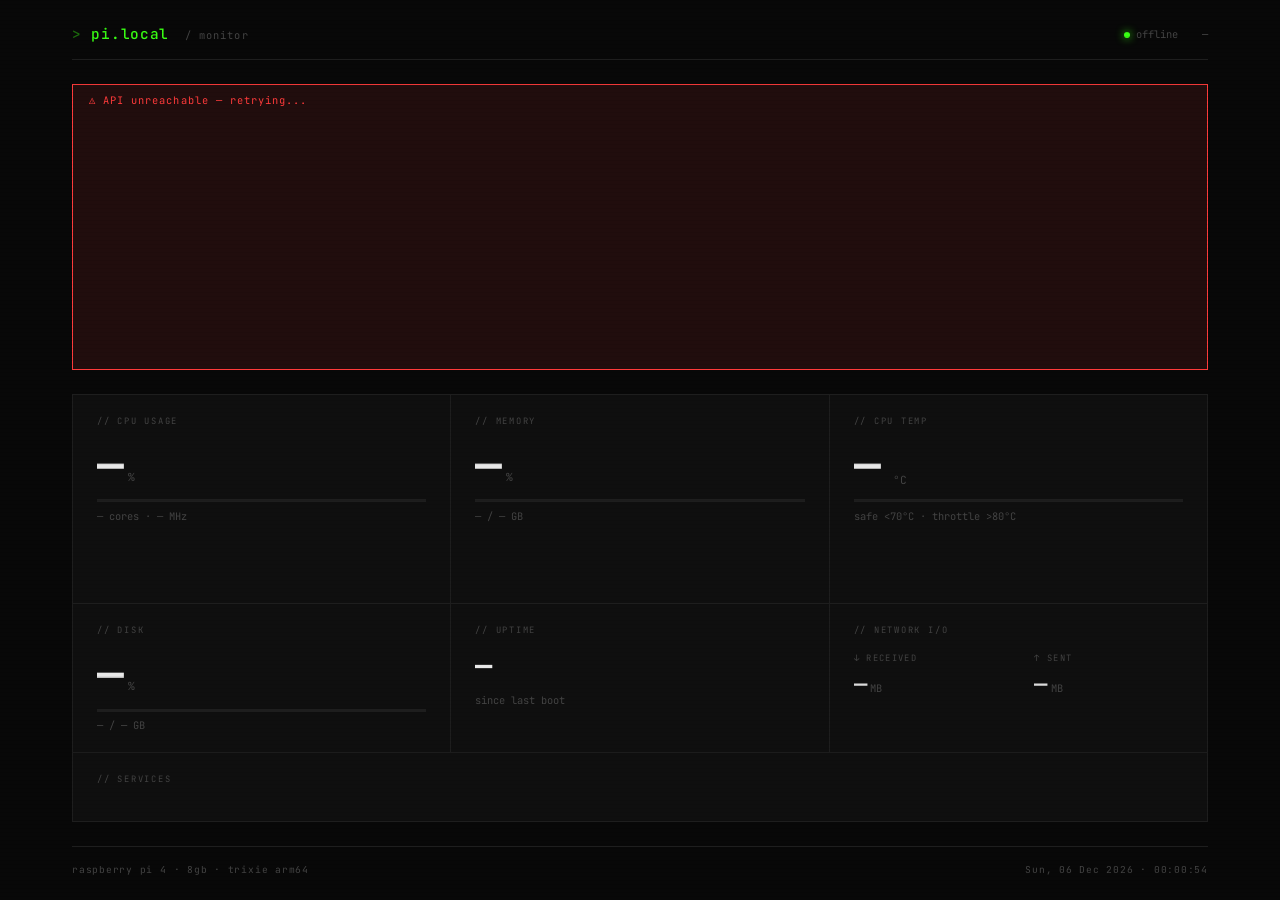
==== services/webserver/monitor.html @ 00a5df5d "added bunch of services" ====
<!DOCTYPE html>
<html lang="en">
<head>
  <meta charset="UTF-8"/>
  <meta name="viewport" content="width=device-width, initial-scale=1.0"/>
  <title>pi / monitor</title>
  <link rel="preconnect" href="https://fonts.googleapis.com">
  <link href="https://fonts.googleapis.com/css2?family=JetBrains+Mono:wght@300;400;500;700&display=swap" rel="stylesheet">
  <style>
    *, *::before, *::after { box-sizing: border-box; margin: 0; padding: 0; }

    :root {
      --bg: #080808;
      --surface: #0f0f0f;
      --surface2: #141414;
      --border: #1e1e1e;
      --green: #39ff14;
      --green-dim: rgba(57,255,20,0.08);
      --green-mid: rgba(57,255,20,0.3);
      --amber: #ffb800;
      --red: #ff3b3b;
      --text: #aaa;
      --text-dim: #444;
      --text-bright: #e8e8e8;
      --font: 'JetBrains Mono', monospace;
    }

    html, body { height: 100%; background: var(--bg); color: var(--text); font-family: var(--font); }

    body::before {
      content: '';
      position: fixed; inset: 0;
      background: repeating-linear-gradient(0deg, transparent, transparent 3px, rgba(0,0,0,0.06) 3px, rgba(0,0,0,0.06) 4px);
      pointer-events: none; z-index: 1000;
    }

    .layout {
      min-height: 100vh;
      display: grid;
      grid-template-rows: auto 1fr auto;
      padding: 1.5rem 2rem;
      max-width: 1200px;
      margin: 0 auto;
      gap: 1.5rem;
    }

    header {
      display: flex;
      justify-content: space-between;
      align-items: center;
      padding-bottom: 1rem;
      border-bottom: 1px solid var(--border);
      animation: fadeIn 0.4s ease;
    }

    .header-left { display: flex; align-items: baseline; gap: 1rem; }

    h1 {
      font-size: 0.9rem;
      font-weight: 500;
      color: var(--green);
      letter-spacing: 0.05em;
    }
    h1::before { content: '> '; opacity: 0.4; }

    .breadcrumb { font-size: 0.65rem; color: var(--text-dim); letter-spacing: 0.1em; }

    .header-right { display: flex; align-items: center; gap: 1.5rem; font-size: 0.65rem; color: var(--text-dim); }

    .pulse-dot {
      width: 6px; height: 6px; border-radius: 50%;
      background: var(--green);
      box-shadow: 0 0 8px var(--green);
      animation: pulse 1.5s ease-in-out infinite;
      display: inline-block; margin-right: 0.4rem;
    }

    @keyframes pulse { 0%,100%{opacity:1;} 50%{opacity:0.2;} }

    /* Main grid */
    .grid {
      display: grid;
      grid-template-columns: 1fr 1fr 1fr;
      grid-template-rows: auto auto auto;
      gap: 1px;
      background: var(--border);
      border: 1px solid var(--border);
      align-self: start;
    }

    .card {
      background: var(--surface);
      padding: 1.25rem 1.5rem;
      animation: fadeIn 0.5s ease both;
    }

    .card:nth-child(1){animation-delay:0.05s}
    .card:nth-child(2){animation-delay:0.10s}
    .card:nth-child(3){animation-delay:0.15s}
    .card:nth-child(4){animation-delay:0.20s}
    .card:nth-child(5){animation-delay:0.25s}
    .card:nth-child(6){animation-delay:0.30s}

    .card.wide { grid-column: span 2; }
    .card.full { grid-column: span 3; }

    .card-label {
      font-size: 0.55rem;
      letter-spacing: 0.2em;
      text-transform: uppercase;
      color: var(--text-dim);
      margin-bottom: 1rem;
    }

    /* Big stat */
    .stat-value {
      font-size: 2.8rem;
      font-weight: 700;
      color: var(--text-bright);
      line-height: 1;
      letter-spacing: -0.02em;
      transition: color 0.3s;
    }

    .stat-value.warn { color: var(--amber); }
    .stat-value.crit { color: var(--red); }

    .stat-unit {
      font-size: 0.7rem;
      color: var(--text-dim);
      margin-left: 0.3rem;
    }

    .stat-sub {
      font-size: 0.65rem;
      color: var(--text-dim);
      margin-top: 0.4rem;
    }

    /* Bar */
    .bar-track {
      height: 3px;
      background: var(--border);
      margin: 0.75rem 0 0.4rem;
      position: relative;
      overflow: hidden;
    }

    .bar-fill {
      height: 100%;
      background: var(--green);
      transition: width 0.5s ease, background 0.3s;
      box-shadow: 0 0 8px var(--green);
    }

    .bar-fill.warn { background: var(--amber); box-shadow: 0 0 8px var(--amber); }
    .bar-fill.crit { background: var(--red); box-shadow: 0 0 8px var(--red); }

    /* Sparkline canvas */
    .sparkline { width: 100%; height: 48px; display: block; margin-top: 0.75rem; }

    /* Services */
    .services-grid {
      display: grid;
      grid-template-columns: repeat(3, 1fr);
      gap: 1px;
      background: var(--border);
      margin-top: 0.5rem;
    }

    .service {
      background: var(--surface2);
      padding: 0.75rem 1rem;
      display: flex;
      justify-content: space-between;
      align-items: center;
    }

    .service-name { font-size: 0.7rem; color: var(--text); }

    .service-status {
      font-size: 0.6rem;
      letter-spacing: 0.1em;
      text-transform: uppercase;
    }

    .service-status.up { color: var(--green); }
    .service-status.down { color: var(--red); }

    /* Net row */
    .net-row {
      display: flex;
      gap: 2rem;
      margin-top: 0.5rem;
    }

    .net-item { flex: 1; }
    .net-label { font-size: 0.55rem; color: var(--text-dim); letter-spacing: 0.15em; text-transform: uppercase; margin-bottom: 0.3rem; }
    .net-value { font-size: 1.4rem; font-weight: 500; color: var(--text-bright); }
    .net-unit { font-size: 0.65rem; color: var(--text-dim); margin-left: 0.2rem; }

    /* Temp */
    .temp-display {
      display: flex;
      align-items: flex-end;
      gap: 0.5rem;
      margin-top: 0.25rem;
    }

    footer {
      border-top: 1px solid var(--border);
      padding-top: 1rem;
      display: flex;
      justify-content: space-between;
      font-size: 0.6rem;
      color: var(--text-dim);
      letter-spacing: 0.08em;
    }

    @keyframes fadeIn {
      from { opacity: 0; transform: translateY(8px); }
      to   { opacity: 1; transform: translateY(0); }
    }

    #error-banner {
      display: none;
      background: rgba(255,59,59,0.1);
      border: 1px solid var(--red);
      color: var(--red);
      font-size: 0.65rem;
      padding: 0.5rem 1rem;
      letter-spacing: 0.1em;
    }
  </style>
</head>
<body>
<div class="layout">

  <header>
    <div class="header-left">
      <h1>pi.local</h1>
      <span class="breadcrumb">/ monitor</span>
    </div>
    <div class="header-right">
      <span><span class="pulse-dot"></span><span id="status-text">connecting...</span></span>
      <span id="last-update">—</span>
    </div>
  </header>

  <div id="error-banner">⚠ API unreachable — retrying...</div>

  <div class="grid">

    <!-- CPU -->
    <div class="card">
      <div class="card-label">// cpu usage</div>
      <div>
        <span class="stat-value" id="cpu-val">—</span><span class="stat-unit">%</span>
      </div>
      <div class="bar-track"><div class="bar-fill" id="cpu-bar" style="width:0%"></div></div>
      <div class="stat-sub" id="cpu-sub">— cores · — MHz</div>
      <canvas class="sparkline" id="cpu-spark"></canvas>
    </div>

    <!-- RAM -->
    <div class="card">
      <div class="card-label">// memory</div>
      <div>
        <span class="stat-value" id="ram-val">—</span><span class="stat-unit">%</span>
      </div>
      <div class="bar-track"><div class="bar-fill" id="ram-bar" style="width:0%"></div></div>
      <div class="stat-sub" id="ram-sub">— / — GB</div>
      <canvas class="sparkline" id="ram-spark"></canvas>
    </div>

    <!-- Temp -->
    <div class="card">
      <div class="card-label">// cpu temp</div>
      <div class="temp-display">
        <span class="stat-value" id="temp-val">—</span><span class="stat-unit">°C</span>
      </div>
      <div class="bar-track"><div class="bar-fill" id="temp-bar" style="width:0%"></div></div>
      <div class="stat-sub">safe &lt;70°C · throttle &gt;80°C</div>
      <canvas class="sparkline" id="temp-spark"></canvas>
    </div>

    <!-- Disk -->
    <div class="card">
      <div class="card-label">// disk</div>
      <div>
        <span class="stat-value" id="disk-val">—</span><span class="stat-unit">%</span>
      </div>
      <div class="bar-track"><div class="bar-fill" id="disk-bar" style="width:0%"></div></div>
      <div class="stat-sub" id="disk-sub">— / — GB</div>
    </div>

    <!-- Uptime -->
    <div class="card">
      <div class="card-label">// uptime</div>
      <div class="stat-value" id="uptime-val" style="font-size:1.8rem">—</div>
      <div class="stat-sub" style="margin-top:0.75rem">since last boot</div>
    </div>

    <!-- Network -->
    <div class="card">
      <div class="card-label">// network i/o</div>
      <div class="net-row">
        <div class="net-item">
          <div class="net-label">↓ received</div>
          <div><span class="net-value" id="net-recv">—</span><span class="net-unit">MB</span></div>
        </div>
        <div class="net-item">
          <div class="net-label">↑ sent</div>
          <div><span class="net-value" id="net-sent">—</span><span class="net-unit">MB</span></div>
        </div>
      </div>
    </div>

    <!-- Services -->
    <div class="card full">
      <div class="card-label">// services</div>
      <div class="services-grid" id="services-grid">
        <!-- injected by JS -->
      </div>
    </div>

  </div>

  <footer>
    <span>raspberry pi 4 · 8gb · trixie arm64</span>
    <span id="clock">—</span>
  </footer>

</div>

<script>
  const HISTORY = 30;
  const history = { cpu: [], ram: [], temp: [] };

  function colorClass(val, warn, crit) {
    if (val >= crit) return 'crit';
    if (val >= warn) return 'warn';
    return '';
  }

  function setVal(id, val, cls) {
    const el = document.getElementById(id);
    el.textContent = val;
    el.className = 'stat-value' + (cls ? ' ' + cls : '');
  }

  function setBar(id, pct, cls) {
    const el = document.getElementById(id);
    el.style.width = pct + '%';
    el.className = 'bar-fill' + (cls ? ' ' + cls : '');
  }

  function drawSparkline(canvasId, data, color) {
    const canvas = document.getElementById(canvasId);
    if (!canvas) return;
    const dpr = window.devicePixelRatio || 1;
    canvas.width = canvas.offsetWidth * dpr;
    canvas.height = canvas.offsetHeight * dpr;
    const ctx = canvas.getContext('2d');
    ctx.scale(dpr, dpr);
    const w = canvas.offsetWidth;
    const h = canvas.offsetHeight;
    ctx.clearRect(0, 0, w, h);
    if (data.length < 2) return;

    const max = 100;
    const step = w / (HISTORY - 1);

    ctx.beginPath();
    data.forEach((v, i) => {
      const x = i * step;
      const y = h - (v / max) * h;
      i === 0 ? ctx.moveTo(x, y) : ctx.lineTo(x, y);
    });
    ctx.strokeStyle = color;
    ctx.lineWidth = 1.5;
    ctx.stroke();

    // fill
    ctx.lineTo((data.length - 1) * step, h);
    ctx.lineTo(0, h);
    ctx.closePath();
    const grad = ctx.createLinearGradient(0, 0, 0, h);
    grad.addColorStop(0, color.replace(')', ', 0.15)').replace('rgb', 'rgba'));
    grad.addColorStop(1, color.replace(')', ', 0)').replace('rgb', 'rgba'));
    ctx.fillStyle = grad;
    ctx.fill();
  }

  function push(arr, val) {
    arr.push(val);
    if (arr.length > HISTORY) arr.shift();
  }

  async function fetchStats() {
    try {
      const res = await fetch('/api/stats');
      if (!res.ok) throw new Error();
      const d = await res.json();

      document.getElementById('error-banner').style.display = 'none';
      document.getElementById('status-text').textContent = 'live';

      // CPU
      const cpuCls = colorClass(d.cpu.percent, 70, 90);
      setVal('cpu-val', d.cpu.percent.toFixed(1), cpuCls);
      setBar('cpu-bar', d.cpu.percent, cpuCls);
      document.getElementById('cpu-sub').textContent = `${d.cpu.count} cores · ${d.cpu.freq} MHz`;
      push(history.cpu, d.cpu.percent);
      drawSparkline('cpu-spark', history.cpu, '#39ff14');

      // RAM
      const ramCls = colorClass(d.ram.percent, 75, 90);
      setVal('ram-val', d.ram.percent.toFixed(1), ramCls);
      setBar('ram-bar', d.ram.percent, ramCls);
      document.getElementById('ram-sub').textContent = `${d.ram.used_gb} / ${d.ram.total_gb} GB`;
      push(history.ram, d.ram.percent);
      drawSparkline('ram-spark', history.ram, '#39ff14');

      // Temp
      if (d.temp !== null) {
        const tempPct = Math.min((d.temp / 90) * 100, 100);
        const tempCls = colorClass(d.temp, 70, 80);
        setVal('temp-val', d.temp, tempCls);
        setBar('temp-bar', tempPct, tempCls);
        push(history.temp, (d.temp / 90) * 100);
        drawSparkline('temp-spark', history.temp, '#39ff14');
      }

      // Disk
      const diskCls = colorClass(d.disk.percent, 80, 90);
      setVal('disk-val', d.disk.percent.toFixed(1), diskCls);
      setBar('disk-bar', d.disk.percent, diskCls);
      document.getElementById('disk-sub').textContent = `${d.disk.used_gb} / ${d.disk.total_gb} GB`;

      // Uptime
      document.getElementById('uptime-val').textContent = d.uptime;

      // Network
      document.getElementById('net-recv').textContent = d.net.recv_mb.toLocaleString();
      document.getElementById('net-sent').textContent = d.net.sent_mb.toLocaleString();

      // Services
      const grid = document.getElementById('services-grid');
      grid.innerHTML = Object.entries(d.services).map(([name, up]) => `
        <div class="service">
          <span class="service-name">${name}</span>
          <span class="service-status ${up ? 'up' : 'down'}">${up ? '● running' : '○ stopped'}</span>
        </div>
      `).join('');

      document.getElementById('last-update').textContent =
        new Date().toLocaleTimeString('en-GB', { hour: '2-digit', minute: '2-digit', second: '2-digit' });

    } catch {
      document.getElementById('error-banner').style.display = 'block';
      document.getElementById('status-text').textContent = 'offline';
    }
  }

  function clock() {
    document.getElementById('clock').textContent =
      new Date().toLocaleDateString('en-GB', { weekday: 'short', day: '2-digit', month: 'short', year: 'numeric' }) +
      ' · ' +
      new Date().toLocaleTimeString('en-GB');
  }

  fetchStats();
  setInterval(fetchStats, 2000);
  clock();
  setInterval(clock, 1000);
</script>
</body>
</html>
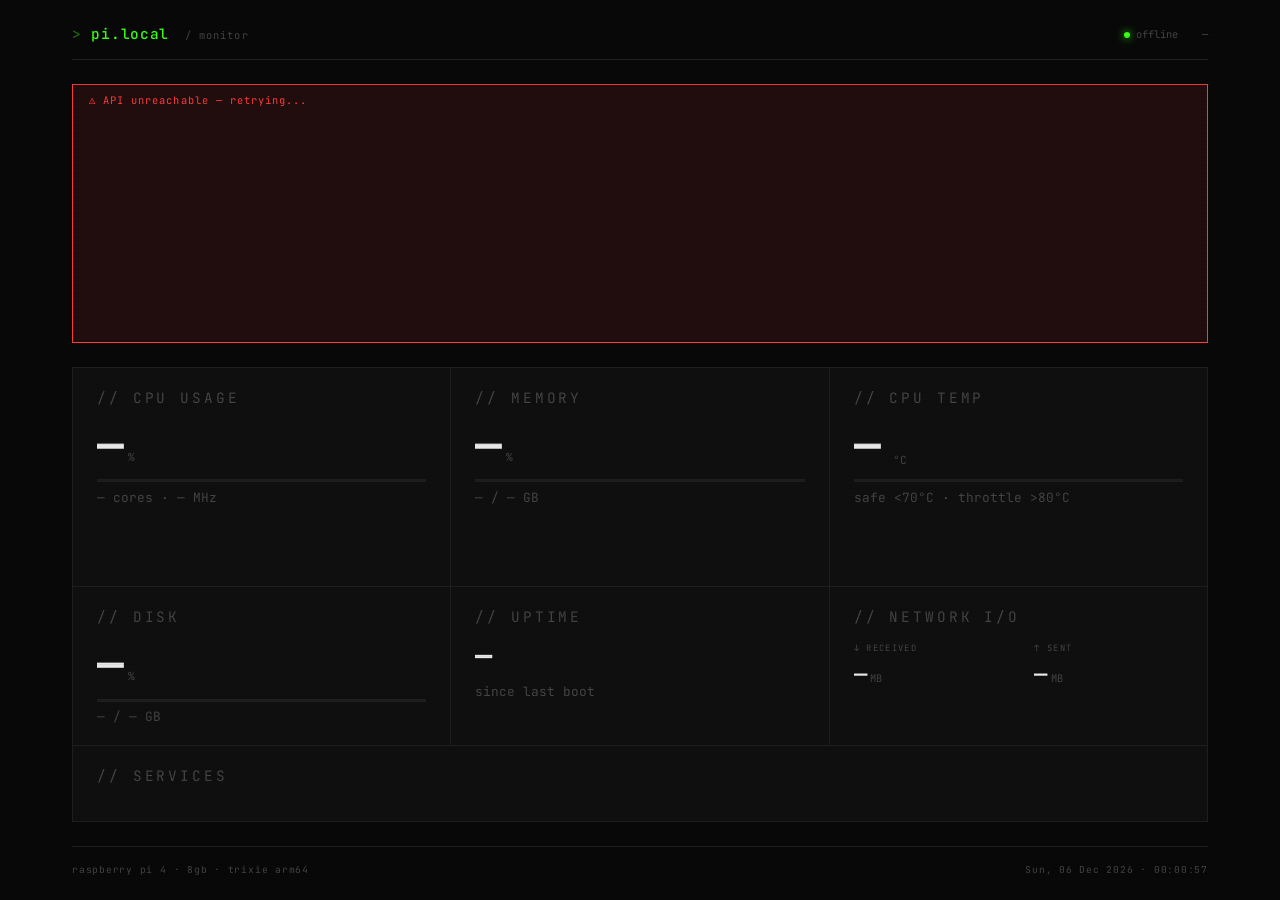
==== commit 8505b99b: "Updated website" ====
--- a/services/webserver/monitor.html
+++ b/services/webserver/monitor.html
@@ -105,7 +105,7 @@
     .card.full { grid-column: span 3; }
 
     .card-label {
-      font-size: 0.55rem;
+      font-size: 0.9rem;
       letter-spacing: 0.2em;
       text-transform: uppercase;
       color: var(--text-dim);
@@ -132,7 +132,7 @@
     }
 
     .stat-sub {
-      font-size: 0.65rem;
+      font-size: 0.8rem;
       color: var(--text-dim);
       margin-top: 0.4rem;
     }
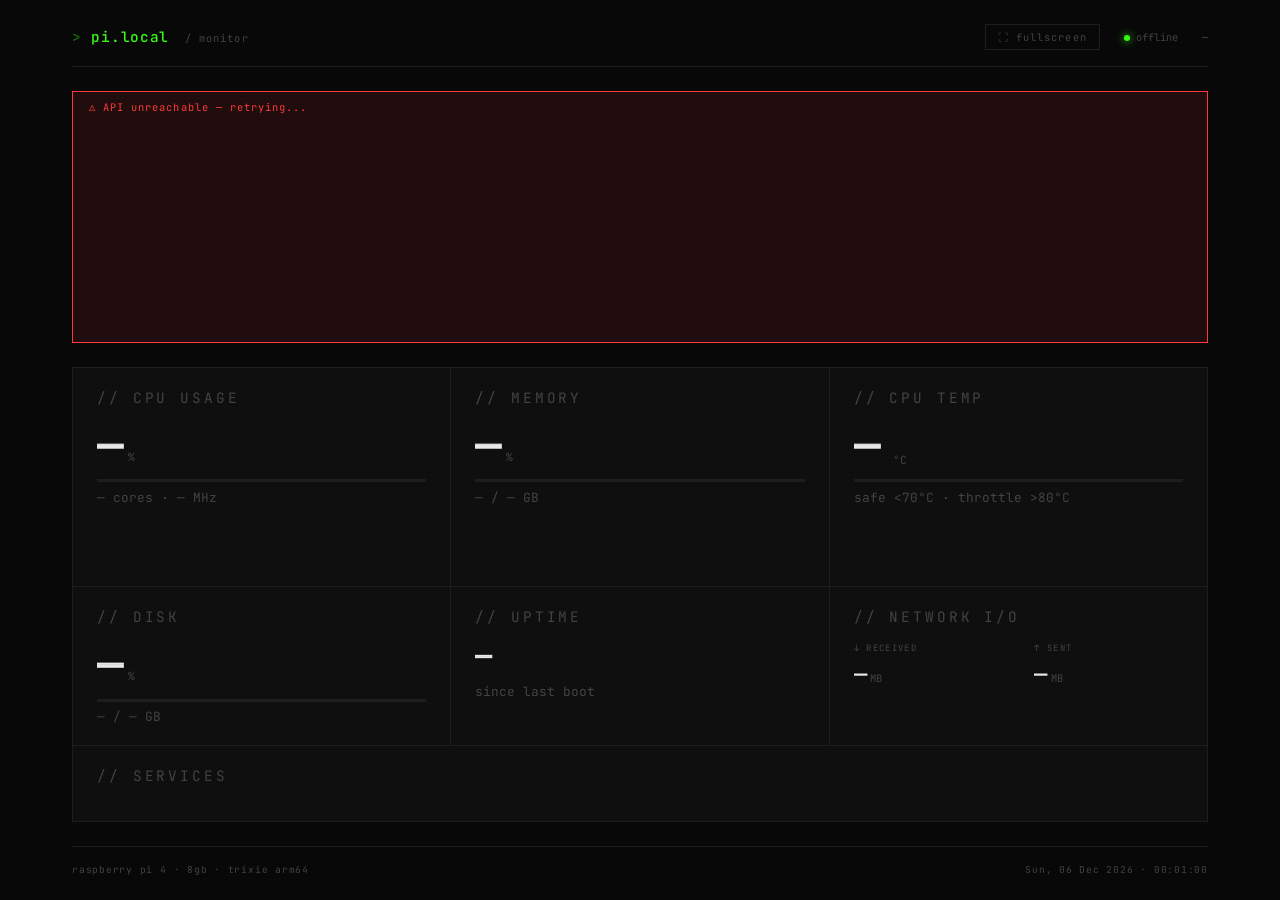
==== commit c36f31a8: "fix wifi power saving config, watchdog script, static error" ====
--- a/services/webserver/monitor.html
+++ b/services/webserver/monitor.html
@@ -231,6 +231,42 @@
       padding: 0.5rem 1rem;
       letter-spacing: 0.1em;
     }
+@media (max-width: 700px) {
+    .layout {
+        padding: 1rem;
+        gap: 1rem;
+    }
+
+    .grid {
+        grid-template-columns: 1fr;
+    }
+
+    .card.wide,
+    .card.full {
+        grid-column: span 1;
+    }
+
+    .services-grid {
+        grid-template-columns: 1fr 1fr;
+    }
+
+    .stat-value {
+        font-size: 2rem;
+    }
+
+    .header-right {
+        gap: 0.75rem;
+        font-size: 0.6rem;
+    }
+
+    .status-bar {
+        gap: 0.75rem;
+    }
+
+    .net-row {
+        gap: 1rem;
+    }
+}
   </style>
 </head>
 <body>
@@ -242,6 +278,20 @@
       <span class="breadcrumb">/ monitor</span>
     </div>
     <div class="header-right">
+      <button id="fs-btn" onclick="toggleFullscreen()" style="
+    background: none;
+    border: 1px solid var(--border);
+    color: var(--text-dim);
+    font-family: var(--font);
+    font-size: 0.65rem;
+    letter-spacing: 0.1em;
+    padding: 0.3rem 0.75rem;
+    cursor: pointer;
+    transition: color 0.15s, border-color 0.15s;
+" onmouseover="this.style.color='var(--green)';this.style.borderColor='var(--green)'"
+   onmouseout="this.style.color='var(--text-dim)';this.style.borderColor='var(--border)'">
+    ⛶ fullscreen
+</button>
       <span><span class="pulse-dot"></span><span id="status-text">connecting...</span></span>
       <span id="last-update">—</span>
     </div>
@@ -474,6 +524,22 @@
   setInterval(fetchStats, 2000);
   clock();
   setInterval(clock, 1000);
+  
+  function toggleFullscreen() {
+    if (!document.fullscreenElement) {
+        document.documentElement.requestFullscreen();
+        document.getElementById('fs-btn').textContent = '✕ exit';
+    } else {
+        document.exitFullscreen();
+        document.getElementById('fs-btn').textContent = '⛶ fullscreen';
+    }
+}
+
+document.addEventListener('fullscreenchange', () => {
+    if (!document.fullscreenElement) {
+        document.getElementById('fs-btn').textContent = '⛶ fullscreen';
+    }
+});
 </script>
 </body>
 </html>
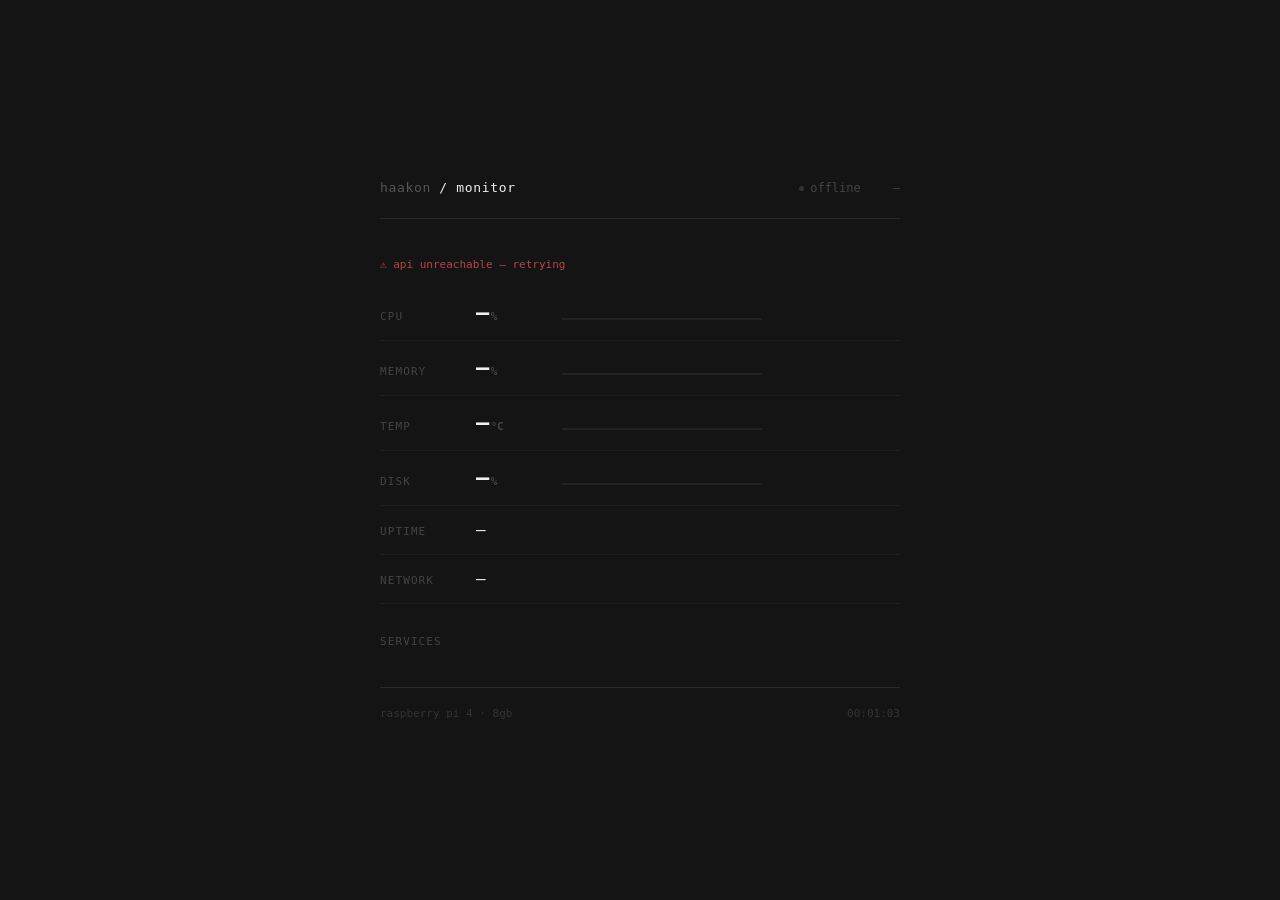
==== commit 4ea4bac9: "Freshened up website, added skills experience and education section" ====
--- a/services/webserver/monitor.html
+++ b/services/webserver/monitor.html
@@ -4,542 +4,292 @@
   <meta charset="UTF-8"/>
   <meta name="viewport" content="width=device-width, initial-scale=1.0"/>
   <title>pi / monitor</title>
-  <link rel="preconnect" href="https://fonts.googleapis.com">
-  <link href="https://fonts.googleapis.com/css2?family=JetBrains+Mono:wght@300;400;500;700&display=swap" rel="stylesheet">
   <style>
-    *, *::before, *::after { box-sizing: border-box; margin: 0; padding: 0; }
-
-    :root {
-      --bg: #080808;
-      --surface: #0f0f0f;
-      --surface2: #141414;
-      --border: #1e1e1e;
-      --green: #39ff14;
-      --green-dim: rgba(57,255,20,0.08);
-      --green-mid: rgba(57,255,20,0.3);
-      --amber: #ffb800;
-      --red: #ff3b3b;
-      --text: #aaa;
-      --text-dim: #444;
-      --text-bright: #e8e8e8;
-      --font: 'JetBrains Mono', monospace;
-    }
-
-    html, body { height: 100%; background: var(--bg); color: var(--text); font-family: var(--font); }
-
-    body::before {
-      content: '';
-      position: fixed; inset: 0;
-      background: repeating-linear-gradient(0deg, transparent, transparent 3px, rgba(0,0,0,0.06) 3px, rgba(0,0,0,0.06) 4px);
-      pointer-events: none; z-index: 1000;
-    }
-
-    .layout {
+    * { box-sizing: border-box; margin: 0; padding: 0; }
+
+    body {
+      background: #141414;
+      color: #888;
+      font-family: ui-monospace, 'SF Mono', monospace;
+      font-size: 14px;
+      line-height: 1;
       min-height: 100vh;
-      display: grid;
-      grid-template-rows: auto 1fr auto;
-      padding: 1.5rem 2rem;
-      max-width: 1200px;
-      margin: 0 auto;
-      gap: 1.5rem;
-    }
-
-    header {
+      display: flex;
+      align-items: center;
+      justify-content: center;
+      padding: 2.5rem;
+    }
+
+    .page { width: 520px; }
+
+    /* HEADER */
+    .header {
       display: flex;
       justify-content: space-between;
-      align-items: center;
-      padding-bottom: 1rem;
-      border-bottom: 1px solid var(--border);
-      animation: fadeIn 0.4s ease;
-    }
-
-    .header-left { display: flex; align-items: baseline; gap: 1rem; }
-
-    h1 {
-      font-size: 0.9rem;
-      font-weight: 500;
-      color: var(--green);
-      letter-spacing: 0.05em;
-    }
-    h1::before { content: '> '; opacity: 0.4; }
-
-    .breadcrumb { font-size: 0.65rem; color: var(--text-dim); letter-spacing: 0.1em; }
-
-    .header-right { display: flex; align-items: center; gap: 1.5rem; font-size: 0.65rem; color: var(--text-dim); }
-
-    .pulse-dot {
-      width: 6px; height: 6px; border-radius: 50%;
-      background: var(--green);
-      box-shadow: 0 0 8px var(--green);
-      animation: pulse 1.5s ease-in-out infinite;
-      display: inline-block; margin-right: 0.4rem;
-    }
-
-    @keyframes pulse { 0%,100%{opacity:1;} 50%{opacity:0.2;} }
-
-    /* Main grid */
-    .grid {
-      display: grid;
-      grid-template-columns: 1fr 1fr 1fr;
-      grid-template-rows: auto auto auto;
-      gap: 1px;
-      background: var(--border);
-      border: 1px solid var(--border);
-      align-self: start;
-    }
-
-    .card {
-      background: var(--surface);
-      padding: 1.25rem 1.5rem;
-      animation: fadeIn 0.5s ease both;
-    }
-
-    .card:nth-child(1){animation-delay:0.05s}
-    .card:nth-child(2){animation-delay:0.10s}
-    .card:nth-child(3){animation-delay:0.15s}
-    .card:nth-child(4){animation-delay:0.20s}
-    .card:nth-child(5){animation-delay:0.25s}
-    .card:nth-child(6){animation-delay:0.30s}
-
-    .card.wide { grid-column: span 2; }
-    .card.full { grid-column: span 3; }
-
-    .card-label {
-      font-size: 0.9rem;
-      letter-spacing: 0.2em;
+      align-items: baseline;
+      padding-bottom: 1.5rem;
+      border-bottom: 1px solid #2a2a2a;
+      margin-bottom: 2.5rem;
+    }
+
+    .header-title { color: #f0f0f0; font-size: 13px; letter-spacing: 0.05em; }
+    .header-title a { color: #555; text-decoration: none; }
+    .header-title a:hover { color: #d4a84b; }
+
+    .header-right { font-size: 12px; color: #444; display: flex; gap: 2rem; }
+
+    .dot {
+      display: inline-block;
+      width: 5px; height: 5px;
+      border-radius: 50%;
+      background: #d4a84b;
+      margin-right: 6px;
+      vertical-align: middle;
+      animation: pulse 2s ease-in-out infinite;
+    }
+    .dot.off { background: #333; animation: none; }
+    @keyframes pulse { 0%,100%{opacity:1} 50%{opacity:0.2} }
+
+    /* STAT ROWS */
+    .stat-row {
+      display: flex;
+      align-items: baseline;
+      gap: 1rem;
+      padding: 1rem 0;
+      border-bottom: 1px solid #1e1e1e;
+    }
+
+    .stat-name {
+      width: 80px;
+      color: #444;
+      font-size: 11px;
+      letter-spacing: 0.1em;
       text-transform: uppercase;
-      color: var(--text-dim);
-      margin-bottom: 1rem;
-    }
-
-    /* Big stat */
-    .stat-value {
-      font-size: 2.8rem;
-      font-weight: 700;
-      color: var(--text-bright);
-      line-height: 1;
+      flex-shrink: 0;
+    }
+
+    .stat-num {
+      width: 70px;
+      color: #f0f0f0;
+      font-size: 22px;
+      font-weight: 600;
       letter-spacing: -0.02em;
-      transition: color 0.3s;
-    }
-
-    .stat-value.warn { color: var(--amber); }
-    .stat-value.crit { color: var(--red); }
-
-    .stat-unit {
-      font-size: 0.7rem;
-      color: var(--text-dim);
-      margin-left: 0.3rem;
-    }
-
-    .stat-sub {
-      font-size: 0.8rem;
-      color: var(--text-dim);
-      margin-top: 0.4rem;
-    }
-
-    /* Bar */
-    .bar-track {
-      height: 3px;
-      background: var(--border);
-      margin: 0.75rem 0 0.4rem;
-      position: relative;
-      overflow: hidden;
+      flex-shrink: 0;
+    }
+
+    .stat-num.warn { color: #c8813a; }
+    .stat-num.crit { color: #b84444; }
+
+    .stat-unit { font-size: 11px; color: #444; margin-left: 2px; }
+
+    .bar {
+      flex: 1;
+      height: 2px;
+      background: #222;
+      max-width: 200px;
+      flex-shrink: 0;
     }
 
     .bar-fill {
       height: 100%;
-      background: var(--green);
-      transition: width 0.5s ease, background 0.3s;
-      box-shadow: 0 0 8px var(--green);
-    }
-
-    .bar-fill.warn { background: var(--amber); box-shadow: 0 0 8px var(--amber); }
-    .bar-fill.crit { background: var(--red); box-shadow: 0 0 8px var(--red); }
-
-    /* Sparkline canvas */
-    .sparkline { width: 100%; height: 48px; display: block; margin-top: 0.75rem; }
-
-    /* Services */
-    .services-grid {
-      display: grid;
-      grid-template-columns: repeat(3, 1fr);
-      gap: 1px;
-      background: var(--border);
-      margin-top: 0.5rem;
-    }
-
-    .service {
-      background: var(--surface2);
-      padding: 0.75rem 1rem;
-      display: flex;
-      justify-content: space-between;
-      align-items: center;
-    }
-
-    .service-name { font-size: 0.7rem; color: var(--text); }
-
-    .service-status {
-      font-size: 0.6rem;
+      background: #d4a84b;
+      opacity: 0.5;
+      transition: width 0.4s ease;
+    }
+
+    .bar-fill.warn { background: #c8813a; }
+    .bar-fill.crit { background: #b84444; }
+
+    .stat-detail { font-size: 11px; color: #444; }
+
+    /* UPTIME */
+    .uptime-row {
+      padding: 1rem 0;
+      border-bottom: 1px solid #1e1e1e;
+      display: flex;
+      align-items: baseline;
+      gap: 1rem;
+    }
+
+    .uptime-val { color: #f0f0f0; font-size: 16px; }
+
+    /* SERVICES */
+    .services-title {
+      font-size: 11px;
       letter-spacing: 0.1em;
       text-transform: uppercase;
-    }
-
-    .service-status.up { color: var(--green); }
-    .service-status.down { color: var(--red); }
-
-    /* Net row */
-    .net-row {
-      display: flex;
-      gap: 2rem;
-      margin-top: 0.5rem;
-    }
-
-    .net-item { flex: 1; }
-    .net-label { font-size: 0.55rem; color: var(--text-dim); letter-spacing: 0.15em; text-transform: uppercase; margin-bottom: 0.3rem; }
-    .net-value { font-size: 1.4rem; font-weight: 500; color: var(--text-bright); }
-    .net-unit { font-size: 0.65rem; color: var(--text-dim); margin-left: 0.2rem; }
-
-    /* Temp */
-    .temp-display {
-      display: flex;
-      align-items: flex-end;
-      gap: 0.5rem;
-      margin-top: 0.25rem;
-    }
-
-    footer {
-      border-top: 1px solid var(--border);
-      padding-top: 1rem;
+      color: #444;
+      margin-top: 2rem;
+      margin-bottom: 1rem;
+    }
+
+    .service-row {
       display: flex;
       justify-content: space-between;
-      font-size: 0.6rem;
-      color: var(--text-dim);
-      letter-spacing: 0.08em;
-    }
-
-    @keyframes fadeIn {
-      from { opacity: 0; transform: translateY(8px); }
-      to   { opacity: 1; transform: translateY(0); }
-    }
-
-    #error-banner {
-      display: none;
-      background: rgba(255,59,59,0.1);
-      border: 1px solid var(--red);
-      color: var(--red);
-      font-size: 0.65rem;
-      padding: 0.5rem 1rem;
-      letter-spacing: 0.1em;
-    }
-@media (max-width: 700px) {
-    .layout {
-        padding: 1rem;
-        gap: 1rem;
-    }
-
-    .grid {
-        grid-template-columns: 1fr;
-    }
-
-    .card.wide,
-    .card.full {
-        grid-column: span 1;
-    }
-
-    .services-grid {
-        grid-template-columns: 1fr 1fr;
-    }
-
-    .stat-value {
-        font-size: 2rem;
-    }
-
-    .header-right {
-        gap: 0.75rem;
-        font-size: 0.6rem;
-    }
-
-    .status-bar {
-        gap: 0.75rem;
-    }
-
-    .net-row {
-        gap: 1rem;
-    }
-}
+      align-items: baseline;
+      padding: 0.6rem 0;
+      border-bottom: 1px solid #1e1e1e;
+    }
+
+    .service-name { color: #888; font-size: 13px; }
+
+    .service-up   { color: #d4a84b; font-size: 11px; }
+    .service-down { color: #b84444; font-size: 11px; }
+
+    /* FOOTER */
+    .footer {
+      margin-top: 2.5rem;
+      padding-top: 1.25rem;
+      border-top: 1px solid #2a2a2a;
+      display: flex;
+      justify-content: space-between;
+      font-size: 11px;
+      color: #333;
+    }
+
+    #error { display: none; font-size: 11px; color: #b84444; margin-bottom: 1rem; }
   </style>
 </head>
 <body>
-<div class="layout">
-
-  <header>
-    <div class="header-left">
-      <h1>pi.local</h1>
-      <span class="breadcrumb">/ monitor</span>
-    </div>
+
+<div class="page">
+  <div class="header">
+    <span class="header-title"><a href="/">haakon</a> / monitor</span>
     <div class="header-right">
-      <button id="fs-btn" onclick="toggleFullscreen()" style="
-    background: none;
-    border: 1px solid var(--border);
-    color: var(--text-dim);
-    font-family: var(--font);
-    font-size: 0.65rem;
-    letter-spacing: 0.1em;
-    padding: 0.3rem 0.75rem;
-    cursor: pointer;
-    transition: color 0.15s, border-color 0.15s;
-" onmouseover="this.style.color='var(--green)';this.style.borderColor='var(--green)'"
-   onmouseout="this.style.color='var(--text-dim)';this.style.borderColor='var(--border)'">
-    ⛶ fullscreen
-</button>
-      <span><span class="pulse-dot"></span><span id="status-text">connecting...</span></span>
-      <span id="last-update">—</span>
-    </div>
-  </header>
-
-  <div id="error-banner">⚠ API unreachable — retrying...</div>
-
-  <div class="grid">
-
-    <!-- CPU -->
-    <div class="card">
-      <div class="card-label">// cpu usage</div>
-      <div>
-        <span class="stat-value" id="cpu-val">—</span><span class="stat-unit">%</span>
-      </div>
-      <div class="bar-track"><div class="bar-fill" id="cpu-bar" style="width:0%"></div></div>
-      <div class="stat-sub" id="cpu-sub">— cores · — MHz</div>
-      <canvas class="sparkline" id="cpu-spark"></canvas>
-    </div>
-
-    <!-- RAM -->
-    <div class="card">
-      <div class="card-label">// memory</div>
-      <div>
-        <span class="stat-value" id="ram-val">—</span><span class="stat-unit">%</span>
-      </div>
-      <div class="bar-track"><div class="bar-fill" id="ram-bar" style="width:0%"></div></div>
-      <div class="stat-sub" id="ram-sub">— / — GB</div>
-      <canvas class="sparkline" id="ram-spark"></canvas>
-    </div>
-
-    <!-- Temp -->
-    <div class="card">
-      <div class="card-label">// cpu temp</div>
-      <div class="temp-display">
-        <span class="stat-value" id="temp-val">—</span><span class="stat-unit">°C</span>
-      </div>
-      <div class="bar-track"><div class="bar-fill" id="temp-bar" style="width:0%"></div></div>
-      <div class="stat-sub">safe &lt;70°C · throttle &gt;80°C</div>
-      <canvas class="sparkline" id="temp-spark"></canvas>
-    </div>
-
-    <!-- Disk -->
-    <div class="card">
-      <div class="card-label">// disk</div>
-      <div>
-        <span class="stat-value" id="disk-val">—</span><span class="stat-unit">%</span>
-      </div>
-      <div class="bar-track"><div class="bar-fill" id="disk-bar" style="width:0%"></div></div>
-      <div class="stat-sub" id="disk-sub">— / — GB</div>
-    </div>
-
-    <!-- Uptime -->
-    <div class="card">
-      <div class="card-label">// uptime</div>
-      <div class="stat-value" id="uptime-val" style="font-size:1.8rem">—</div>
-      <div class="stat-sub" style="margin-top:0.75rem">since last boot</div>
-    </div>
-
-    <!-- Network -->
-    <div class="card">
-      <div class="card-label">// network i/o</div>
-      <div class="net-row">
-        <div class="net-item">
-          <div class="net-label">↓ received</div>
-          <div><span class="net-value" id="net-recv">—</span><span class="net-unit">MB</span></div>
-        </div>
-        <div class="net-item">
-          <div class="net-label">↑ sent</div>
-          <div><span class="net-value" id="net-sent">—</span><span class="net-unit">MB</span></div>
-        </div>
-      </div>
-    </div>
-
-    <!-- Services -->
-    <div class="card full">
-      <div class="card-label">// services</div>
-      <div class="services-grid" id="services-grid">
-        <!-- injected by JS -->
-      </div>
-    </div>
-
+      <span><span class="dot" id="dot"></span><span id="status">connecting...</span></span>
+      <span id="updated">—</span>
+    </div>
   </div>
 
-  <footer>
-    <span>raspberry pi 4 · 8gb · trixie arm64</span>
+  <div id="error">⚠ api unreachable — retrying</div>
+
+  <div id="stats">
+    <div class="stat-row">
+      <span class="stat-name">CPU</span>
+      <span class="stat-num" id="cpu-val">—<span class="stat-unit">%</span></span>
+      <div class="bar"><div class="bar-fill" id="cpu-bar" style="width:0%"></div></div>
+      <span class="stat-detail" id="cpu-detail"></span>
+    </div>
+
+    <div class="stat-row">
+      <span class="stat-name">Memory</span>
+      <span class="stat-num" id="ram-val">—<span class="stat-unit">%</span></span>
+      <div class="bar"><div class="bar-fill" id="ram-bar" style="width:0%"></div></div>
+      <span class="stat-detail" id="ram-detail"></span>
+    </div>
+
+    <div class="stat-row">
+      <span class="stat-name">Temp</span>
+      <span class="stat-num" id="temp-val">—<span class="stat-unit">°C</span></span>
+      <div class="bar"><div class="bar-fill" id="temp-bar" style="width:0%"></div></div>
+      <span class="stat-detail" id="temp-detail"></span>
+    </div>
+
+    <div class="stat-row">
+      <span class="stat-name">Disk</span>
+      <span class="stat-num" id="disk-val">—<span class="stat-unit">%</span></span>
+      <div class="bar"><div class="bar-fill" id="disk-bar" style="width:0%"></div></div>
+      <span class="stat-detail" id="disk-detail"></span>
+    </div>
+
+    <div class="uptime-row">
+      <span class="stat-name">Uptime</span>
+      <span class="uptime-val" id="uptime-val">—</span>
+    </div>
+
+    <div class="uptime-row">
+      <span class="stat-name">Network</span>
+      <span class="uptime-val" id="net-val">—</span>
+    </div>
+  </div>
+
+  <div class="services-title">Services</div>
+  <div id="services"></div>
+
+  <div class="footer">
+    <span>raspberry pi 4 · 8gb</span>
     <span id="clock">—</span>
-  </footer>
-
-</div>
+  </div>
 
 <script>
-  const HISTORY = 30;
-  const history = { cpu: [], ram: [], temp: [] };
-
-  function colorClass(val, warn, crit) {
-    if (val >= crit) return 'crit';
-    if (val >= warn) return 'warn';
-    return '';
-  }
-
-  function setVal(id, val, cls) {
+  function colorClass(v, warn, crit) {
+    return v >= crit ? 'crit' : v >= warn ? 'warn' : '';
+  }
+
+  function setNum(id, text, c) {
     const el = document.getElementById(id);
-    el.textContent = val;
-    el.className = 'stat-value' + (cls ? ' ' + cls : '');
-  }
-
-  function setBar(id, pct, cls) {
+    const unit = el.querySelector('.stat-unit');
+    el.className = 'stat-num' + (c ? ' ' + c : '');
+    el.childNodes[0].textContent = text;
+    if (unit) el.appendChild(unit);
+  }
+
+  function setBar(id, pct, c) {
     const el = document.getElementById(id);
-    el.style.width = pct + '%';
-    el.className = 'bar-fill' + (cls ? ' ' + cls : '');
-  }
-
-  function drawSparkline(canvasId, data, color) {
-    const canvas = document.getElementById(canvasId);
-    if (!canvas) return;
-    const dpr = window.devicePixelRatio || 1;
-    canvas.width = canvas.offsetWidth * dpr;
-    canvas.height = canvas.offsetHeight * dpr;
-    const ctx = canvas.getContext('2d');
-    ctx.scale(dpr, dpr);
-    const w = canvas.offsetWidth;
-    const h = canvas.offsetHeight;
-    ctx.clearRect(0, 0, w, h);
-    if (data.length < 2) return;
-
-    const max = 100;
-    const step = w / (HISTORY - 1);
-
-    ctx.beginPath();
-    data.forEach((v, i) => {
-      const x = i * step;
-      const y = h - (v / max) * h;
-      i === 0 ? ctx.moveTo(x, y) : ctx.lineTo(x, y);
-    });
-    ctx.strokeStyle = color;
-    ctx.lineWidth = 1.5;
-    ctx.stroke();
-
-    // fill
-    ctx.lineTo((data.length - 1) * step, h);
-    ctx.lineTo(0, h);
-    ctx.closePath();
-    const grad = ctx.createLinearGradient(0, 0, 0, h);
-    grad.addColorStop(0, color.replace(')', ', 0.15)').replace('rgb', 'rgba'));
-    grad.addColorStop(1, color.replace(')', ', 0)').replace('rgb', 'rgba'));
-    ctx.fillStyle = grad;
-    ctx.fill();
-  }
-
-  function push(arr, val) {
-    arr.push(val);
-    if (arr.length > HISTORY) arr.shift();
+    el.style.width = Math.min(pct, 100) + '%';
+    el.className = 'bar-fill' + (c ? ' ' + c : '');
   }
 
   async function fetchStats() {
     try {
-      const res = await fetch('/api/stats');
-      if (!res.ok) throw new Error();
-      const d = await res.json();
-
-      document.getElementById('error-banner').style.display = 'none';
-      document.getElementById('status-text').textContent = 'live';
-
-      // CPU
-      const cpuCls = colorClass(d.cpu.percent, 70, 90);
-      setVal('cpu-val', d.cpu.percent.toFixed(1), cpuCls);
-      setBar('cpu-bar', d.cpu.percent, cpuCls);
-      document.getElementById('cpu-sub').textContent = `${d.cpu.count} cores · ${d.cpu.freq} MHz`;
-      push(history.cpu, d.cpu.percent);
-      drawSparkline('cpu-spark', history.cpu, '#39ff14');
-
-      // RAM
-      const ramCls = colorClass(d.ram.percent, 75, 90);
-      setVal('ram-val', d.ram.percent.toFixed(1), ramCls);
-      setBar('ram-bar', d.ram.percent, ramCls);
-      document.getElementById('ram-sub').textContent = `${d.ram.used_gb} / ${d.ram.total_gb} GB`;
-      push(history.ram, d.ram.percent);
-      drawSparkline('ram-spark', history.ram, '#39ff14');
-
-      // Temp
+      const d = await fetch('/api/stats').then(r => { if (!r.ok) throw 0; return r.json(); });
+
+      document.getElementById('error').style.display = 'none';
+      document.getElementById('status').textContent = 'live';
+      document.getElementById('dot').className = 'dot';
+
+      const cc = colorClass(d.cpu.percent, 70, 90);
+      setNum('cpu-val', d.cpu.percent.toFixed(1), cc);
+      setBar('cpu-bar', d.cpu.percent, cc);
+      document.getElementById('cpu-detail').textContent = `${d.cpu.count} cores · ${d.cpu.freq} MHz`;
+
+      const rc = colorClass(d.ram.percent, 75, 90);
+      setNum('ram-val', d.ram.percent.toFixed(1), rc);
+      setBar('ram-bar', d.ram.percent, rc);
+      document.getElementById('ram-detail').textContent = `${d.ram.used_gb} / ${d.ram.total_gb} GB`;
+
       if (d.temp !== null) {
-        const tempPct = Math.min((d.temp / 90) * 100, 100);
-        const tempCls = colorClass(d.temp, 70, 80);
-        setVal('temp-val', d.temp, tempCls);
-        setBar('temp-bar', tempPct, tempCls);
-        push(history.temp, (d.temp / 90) * 100);
-        drawSparkline('temp-spark', history.temp, '#39ff14');
+        const tc = colorClass(d.temp, 70, 80);
+        setNum('temp-val', d.temp, tc);
+        setBar('temp-bar', (d.temp / 90) * 100, tc);
+        document.getElementById('temp-detail').textContent = d.temp >= 70 ? 'hot' : 'ok';
       }
 
-      // Disk
-      const diskCls = colorClass(d.disk.percent, 80, 90);
-      setVal('disk-val', d.disk.percent.toFixed(1), diskCls);
-      setBar('disk-bar', d.disk.percent, diskCls);
-      document.getElementById('disk-sub').textContent = `${d.disk.used_gb} / ${d.disk.total_gb} GB`;
-
-      // Uptime
+      const dc = colorClass(d.disk.percent, 80, 90);
+      setNum('disk-val', d.disk.percent.toFixed(1), dc);
+      setBar('disk-bar', d.disk.percent, dc);
+      document.getElementById('disk-detail').textContent = `${d.disk.used_gb} / ${d.disk.total_gb} GB`;
+
       document.getElementById('uptime-val').textContent = d.uptime;
-
-      // Network
-      document.getElementById('net-recv').textContent = d.net.recv_mb.toLocaleString();
-      document.getElementById('net-sent').textContent = d.net.sent_mb.toLocaleString();
-
-      // Services
-      const grid = document.getElementById('services-grid');
-      grid.innerHTML = Object.entries(d.services).map(([name, up]) => `
-        <div class="service">
+      document.getElementById('net-val').textContent =
+        `↓ ${d.net.recv_mb.toLocaleString()} MB  ·  ↑ ${d.net.sent_mb.toLocaleString()} MB`;
+
+      document.getElementById('services').innerHTML = Object.entries(d.services).map(([name, up]) => `
+        <div class="service-row">
           <span class="service-name">${name}</span>
-          <span class="service-status ${up ? 'up' : 'down'}">${up ? '● running' : '○ stopped'}</span>
-        </div>
-      `).join('');
-
-      document.getElementById('last-update').textContent =
+          <span class="${up ? 'service-up' : 'service-down'}">${up ? 'running' : 'stopped'}</span>
+        </div>`).join('');
+
+      document.getElementById('updated').textContent =
         new Date().toLocaleTimeString('en-GB', { hour: '2-digit', minute: '2-digit', second: '2-digit' });
 
     } catch {
-      document.getElementById('error-banner').style.display = 'block';
-      document.getElementById('status-text').textContent = 'offline';
-    }
-  }
-
-  function clock() {
+      document.getElementById('error').style.display = 'block';
+      document.getElementById('status').textContent = 'offline';
+      document.getElementById('dot').className = 'dot off';
+    }
+  }
+
+  function tick() {
     document.getElementById('clock').textContent =
-      new Date().toLocaleDateString('en-GB', { weekday: 'short', day: '2-digit', month: 'short', year: 'numeric' }) +
-      ' · ' +
-      new Date().toLocaleTimeString('en-GB');
+      new Date().toLocaleTimeString('en-GB', { hour: '2-digit', minute: '2-digit', second: '2-digit' });
   }
 
   fetchStats();
-  setInterval(fetchStats, 2000);
-  clock();
-  setInterval(clock, 1000);
-  
-  function toggleFullscreen() {
-    if (!document.fullscreenElement) {
-        document.documentElement.requestFullscreen();
-        document.getElementById('fs-btn').textContent = '✕ exit';
-    } else {
-        document.exitFullscreen();
-        document.getElementById('fs-btn').textContent = '⛶ fullscreen';
-    }
-}
-
-document.addEventListener('fullscreenchange', () => {
-    if (!document.fullscreenElement) {
-        document.getElementById('fs-btn').textContent = '⛶ fullscreen';
-    }
-});
+  setInterval(fetchStats, 3000);
+  tick();
+  setInterval(tick, 1000);
 </script>
+</div>
 </body>
 </html>
